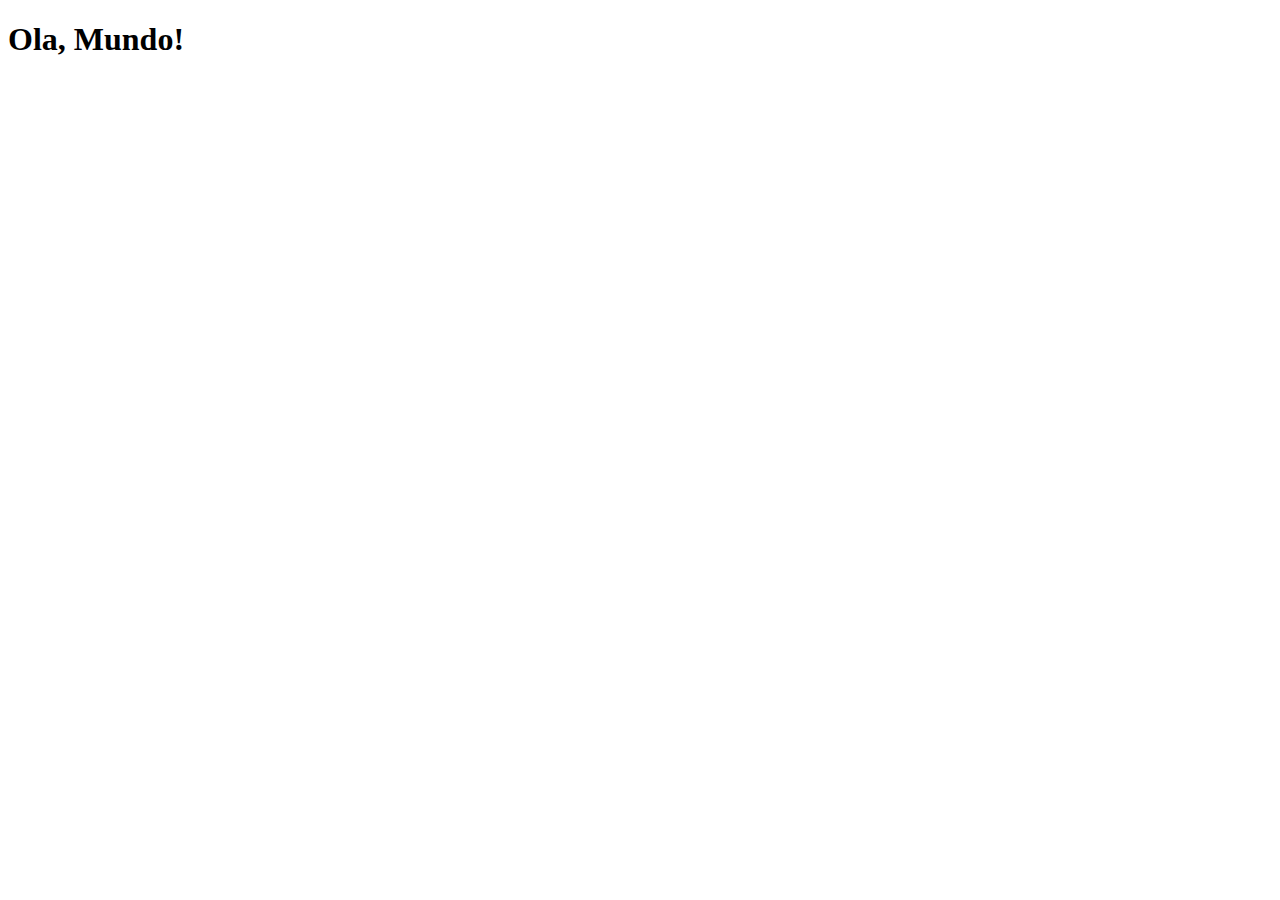
==== index.html @ 515a1a40 "criei a pagina principal" ====
<!DOCTYPE html>
<html lang="pt-br">
<head>
    <meta charset="UTF-8">
    <meta name="viewport" content="width=device-width, initial-scale=1.0">
    <link rel="shortcut icon" href="favicon.ico" type="image/x-icon">
   
    <title>Projeto Redes Sociais</title>
    
</head>
<body>
    <h1>Ola, Mundo!</h1>
</body>
</html>
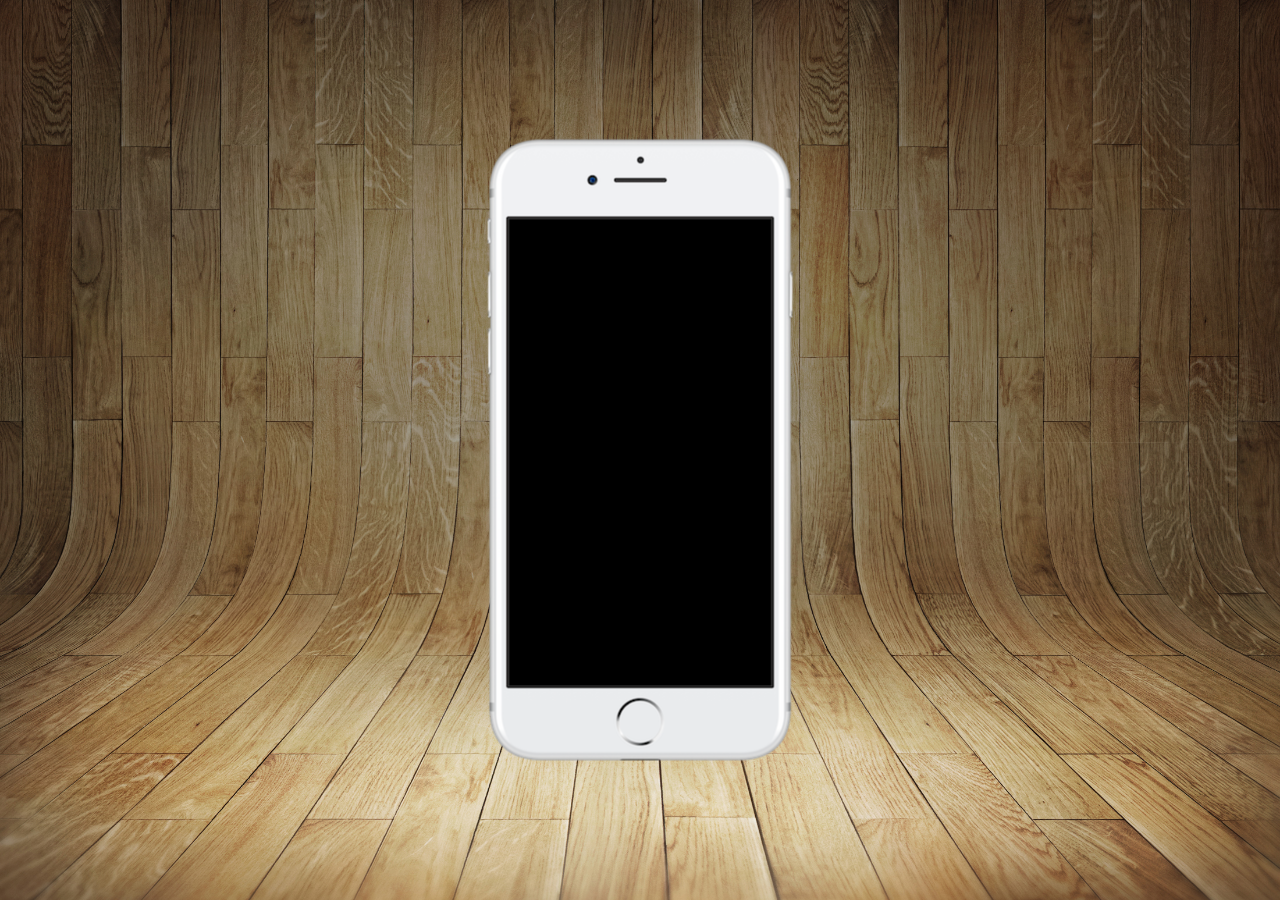
==== commit 952f763a: "projeto atualizado" ====
--- a/index.html
+++ b/index.html
@@ -4,11 +4,19 @@
     <meta charset="UTF-8">
     <meta name="viewport" content="width=device-width, initial-scale=1.0">
     <link rel="shortcut icon" href="favicon.ico" type="image/x-icon">
-   
+    <link rel="stylesheet" href="estilos/style.css">
     <title>Projeto Redes Sociais</title>
     
 </head>
 <body>
-    <h1>Ola, Mundo!</h1>
+    <main>
+        <section id="telefone">
+ 
+        </section>
+        <section id="redes-sociais">
+
+        </section>
+    </main>
+
 </body>
 </html>--- a/estilos/style.css
+++ b/estilos/style.css
@@ -0,0 +1,34 @@
+@charset "UTF-8";
+*{
+    margin: 0px;
+    padding: 0px;
+    font-family: Arial, Helvetica, sans-serif;
+}
+html,body{
+    height: 100vh;
+    width: 100vw;
+    background-color: black;
+}
+main{
+    position: relative;
+    height: 100vh;
+    
+}
+body{
+    background:url('../imagens/fundo-madeira.jpg') no-repeat top center;
+    background-size: cover;
+    background-attachment: fixed;
+}
+
+section#telefone{
+    position: absolute;
+    top: 50%;
+    left: 50%;
+    transform: translate(-50%,-50%);
+
+    height: 627px;
+    width: 311px;
+    
+    background:  url('../imagens/frame-iphone.png')no-repeat;
+
+}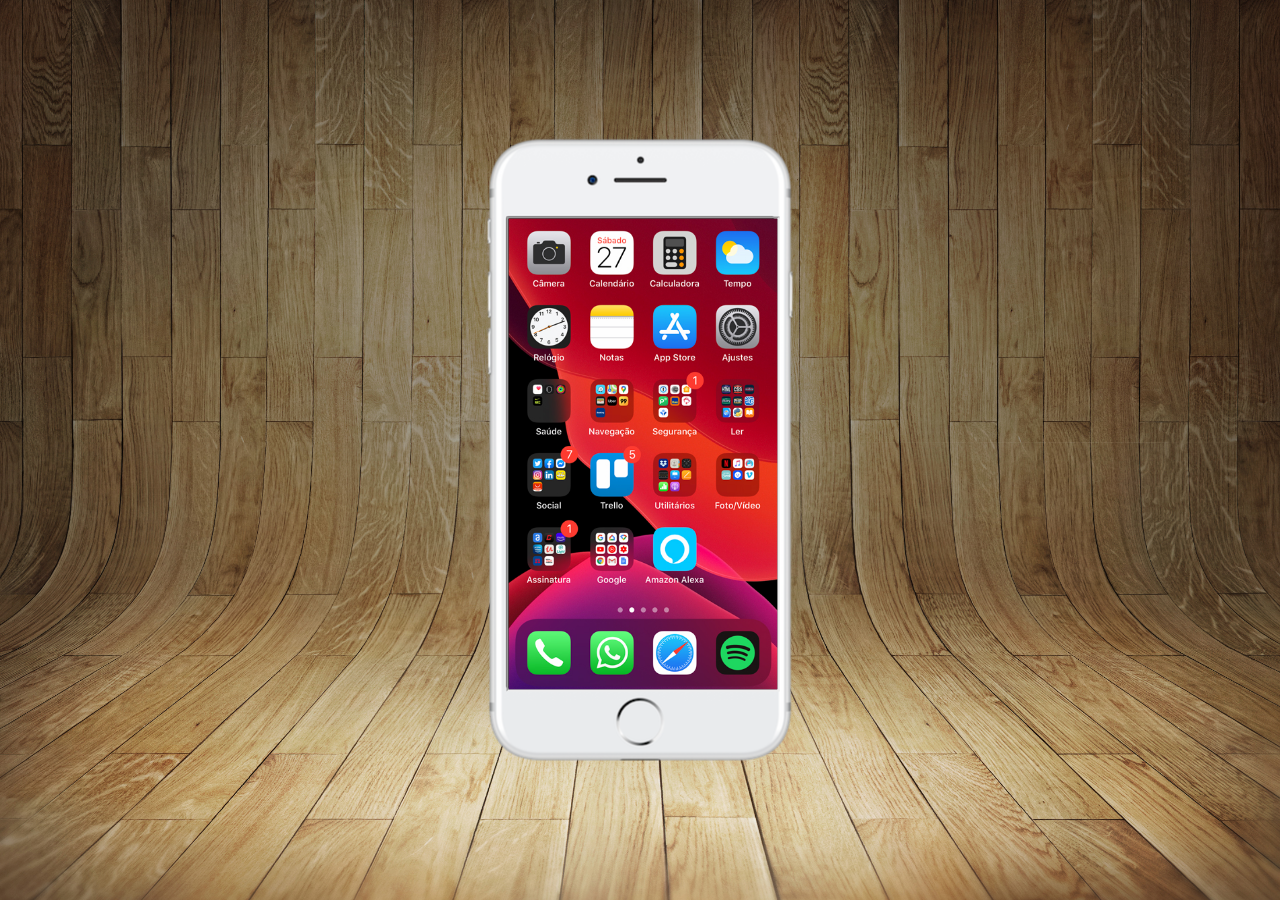
==== commit 9342b402: "criei a tela home" ====
--- a/index.html
+++ b/index.html
@@ -11,7 +11,7 @@
 <body>
     <main>
         <section id="telefone">
- 
+            <iframe src="home.html" name="tela" id="tela"></iframe>
         </section>
         <section id="redes-sociais">
 
--- a/estilos/style.css
+++ b/estilos/style.css
@@ -14,6 +14,7 @@
     height: 100vh;
     
 }
+
 body{
     background:url('../imagens/fundo-madeira.jpg') no-repeat top center;
     background-size: cover;
@@ -31,4 +32,12 @@
     
     background:  url('../imagens/frame-iphone.png')no-repeat;
 
-}+}
+    iframe#tela{
+        position: relative;
+        top: 80px;
+        left: 22px;
+        width: 269px;
+        height: 471px;
+
+    }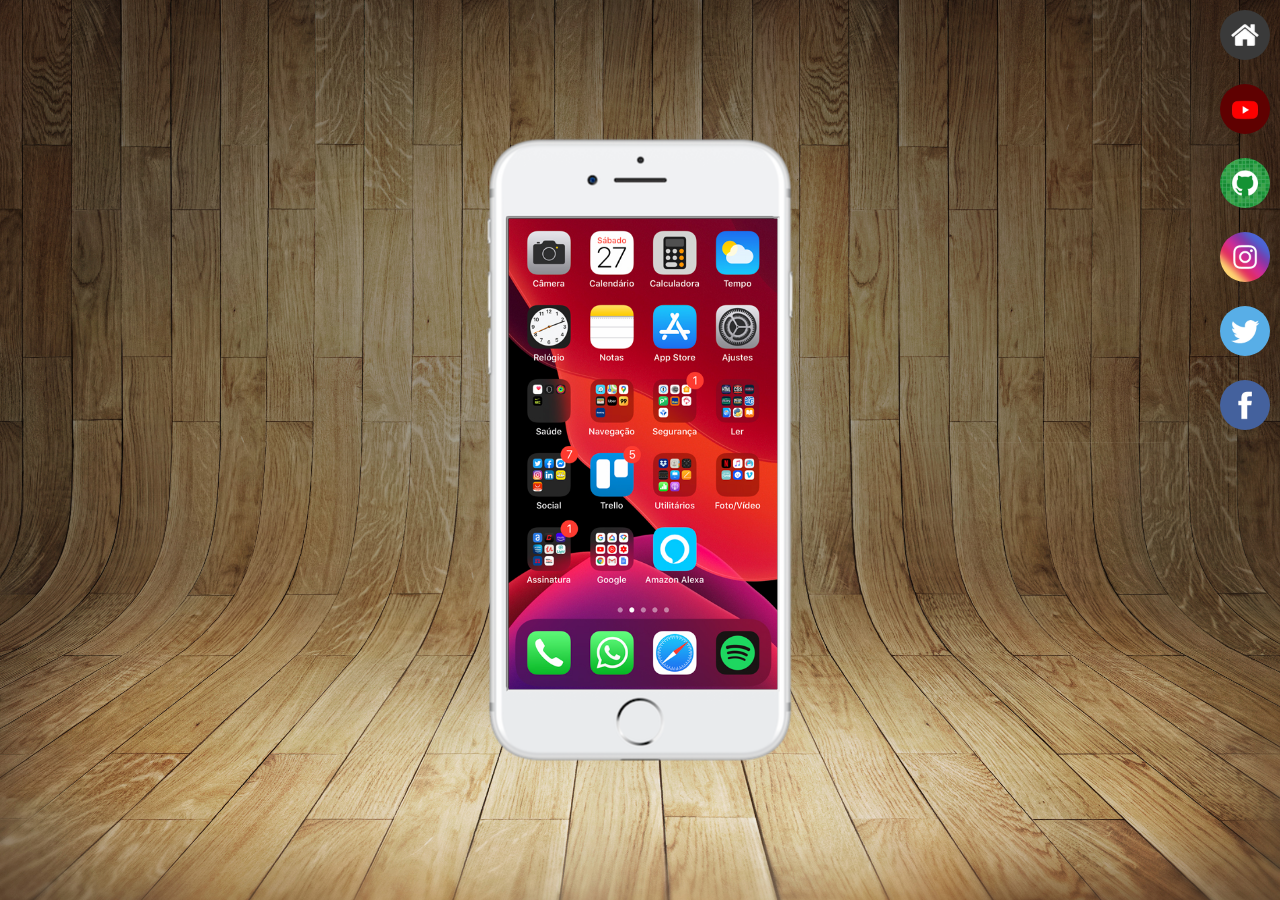
==== commit ee1576a2: "atualizado" ====
--- a/index.html
+++ b/index.html
@@ -11,9 +11,16 @@
 <body>
     <main>
         <section id="telefone">
-            <iframe src="home.html" name="tela" id="tela"></iframe>
+            <iframe src="home.html" name="tela" id="tela">Seu Navegador não é compativel com isso.</iframe>
         </section>
+
         <section id="redes-sociais">
+            <a href="#" target="tela"><img src="imagens/logo-home.jpg" alt="home"></a><br>
+            <a href="#" target="tela"><img src="imagens/logo-youtube.jpg" alt="youtube"></a><br>
+            <a href="#" target="tela"><img src="imagens/logo-github.jpg" alt="github"></a><br>
+            <a href="#" target="tela"><img src="imagens/logo-instagram.jpg" alt="instagram"></a><br>
+            <a href="#" target="tela"><img src="imagens/logo-twitter.jpg" alt="twiter"></a><br>
+            <a href="#" target="tela"><img src="imagens/logo-facebook.jpg" alt="facebook"></a>
 
         </section>
     </main>
--- a/estilos/style.css
+++ b/estilos/style.css
@@ -1,43 +1,66 @@
 @charset "UTF-8";
-*{
+
+* {
     margin: 0px;
     padding: 0px;
     font-family: Arial, Helvetica, sans-serif;
 }
-html,body{
+html,body {
     height: 100vh;
     width: 100vw;
     background-color: black;
 }
-main{
+main {
     position: relative;
     height: 100vh;
     
 }
 
-body{
+body {
     background:url('../imagens/fundo-madeira.jpg') no-repeat top center;
     background-size: cover;
     background-attachment: fixed;
 }
 
-section#telefone{
-    position: absolute;
+section#telefone {
+    position: absolute; /*reposicionamento da tela*/
     top: 50%;
     left: 50%;
     transform: translate(-50%,-50%);
 
-    height: 627px;
-    width: 311px;
+    height: 627px; /* altura maxima tela do telefone*/
+    width: 311px; /*largura maxima da tela*/
     
     background:  url('../imagens/frame-iphone.png')no-repeat;
 
 }
-    iframe#tela{
+    iframe#tela {
+
         position: relative;
         top: 80px;
         left: 22px;
         width: 269px;
         height: 471px;
 
+    }
+
+    section#redes-sociais{
+
+        text-align: right; /*posicionamento dos lados dos icones*/
+    }
+
+    
+    section#redes-sociais img {
+        width: 50px;
+        margin: 10px;
+        border-radius: 50%;
+        box-shadow: 2px 2px 5px rgba(0, 0, 0, 0,400);
+        box-sizing: border-box;
+    }
+
+    section#redes-sociais img:hover {
+        border: 2px solid rgba(255, 255, 255, 0.603);
+        transform: translate(-3px -3px);
+        box-shadow: 5px 5px 10px rgba(0, 0, 0, 0.603);
+        transition: transform 0.5s , border 0.2s;
     }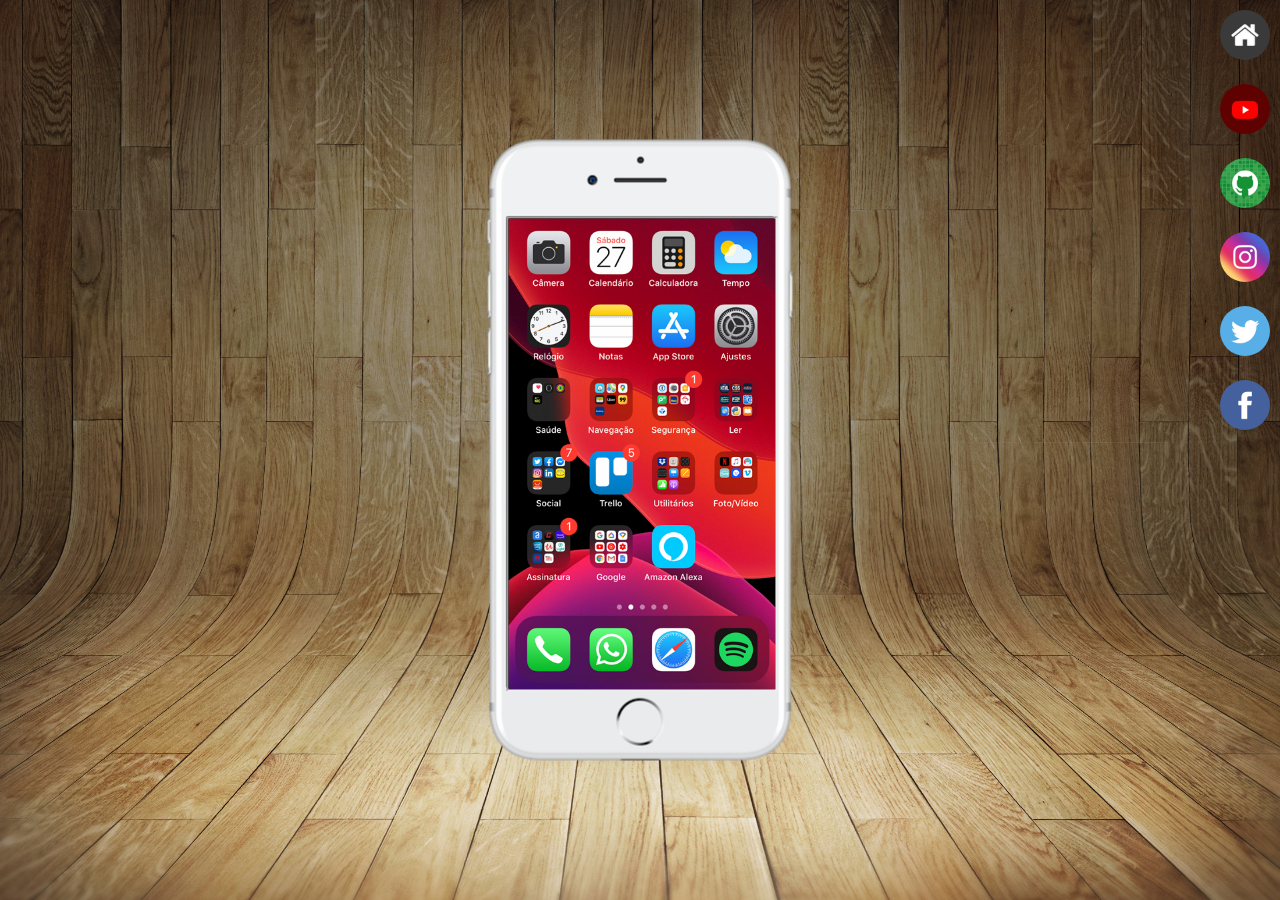
==== commit 3e6e643d: "atualizando" ====
--- a/index.html
+++ b/index.html
@@ -15,12 +15,18 @@
         </section>
 
         <section id="redes-sociais">
-            <a href="#" target="tela"><img src="imagens/logo-home.jpg" alt="home"></a><br>
-            <a href="#" target="tela"><img src="imagens/logo-youtube.jpg" alt="youtube"></a><br>
-            <a href="#" target="tela"><img src="imagens/logo-github.jpg" alt="github"></a><br>
-            <a href="#" target="tela"><img src="imagens/logo-instagram.jpg" alt="instagram"></a><br>
-            <a href="#" target="tela"><img src="imagens/logo-twitter.jpg" alt="twiter"></a><br>
-            <a href="#" target="tela"><img src="imagens/logo-facebook.jpg" alt="facebook"></a>
+
+            <a href="home.html" target="tela"><img src="imagens/logo-home.jpg" alt="home"></a><br>
+
+            <a href="youtube.html" target="tela"><img src="imagens/logo-youtube.jpg" alt="youtube"></a><br>
+
+            <a href="github.html" target="tela"><img src="imagens/logo-github.jpg" alt="github"></a><br>
+
+            <a href="instagram.html" target="tela"><img src="imagens/logo-instagram.jpg" alt="instagram"></a><br>
+
+            <a href="twiter.html" target="tela"><img src="imagens/logo-twitter.jpg" alt="twiter"></a><br>
+
+            <a href="facebook.html" target="tela"><img src="imagens/logo-facebook.jpg" alt="facebook"></a>
 
         </section>
     </main>
--- a/estilos/style.css
+++ b/estilos/style.css
@@ -39,8 +39,9 @@
         position: relative;
         top: 80px;
         left: 22px;
-        width: 269px;
+        width: 267px;
         height: 471px;
+
 
     }
 
@@ -59,6 +60,7 @@
     }
 
     section#redes-sociais img:hover {
+
         border: 2px solid rgba(255, 255, 255, 0.603);
         transform: translate(-3px -3px);
         box-shadow: 5px 5px 10px rgba(0, 0, 0, 0.603);
